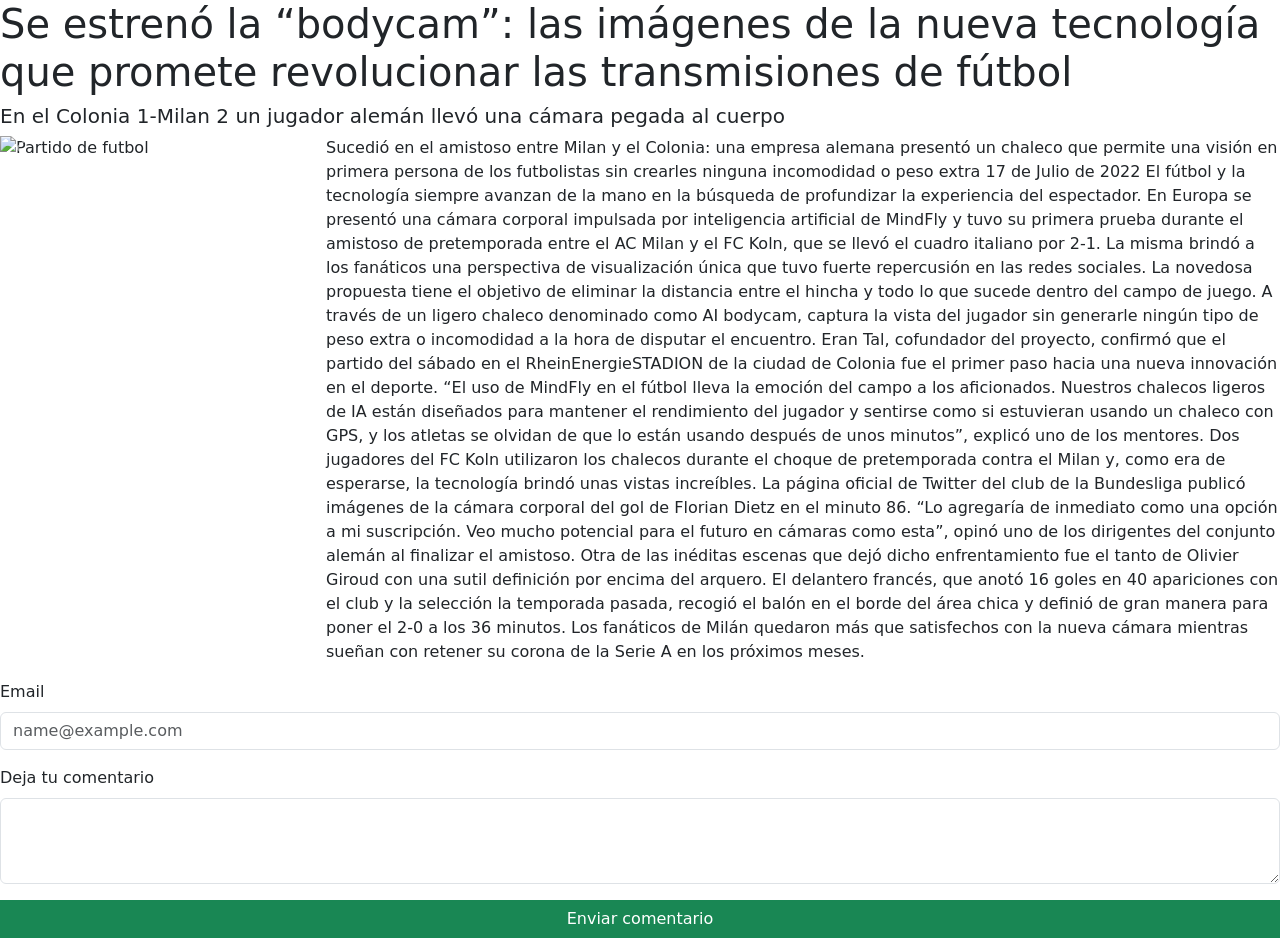
==== noticia2.html @ 4faa3a51 "Initial commit" ====
<!DOCTYPE html>
<html lang="en">
  <head>
    <meta charset="UTF-8" />
    <meta name="viewport" content="width=device-width, initial-scale=1.0" />
    <meta http-equiv="X-UA-Compatible" content="ie=edge" />
    <link
      href="https://cdn.jsdelivr.net/npm/bootstrap@5.0.2/dist/css/bootstrap.min.css"
      rel="stylesheet"
      integrity="sha384-EVSTQN3/azprG1Anm3QDgpJLIm9Nao0Yz1ztcQTwFspd3yD65VohhpuuCOmLASjC"
      crossorigin="anonymous"
    />
    <title>Noticia</title>
  </head>
  <body>
    <div class="conteiner-fluid">
      <div class="row">
        <div class="col">
          <h1>
            Se estrenó la “bodycam”: las imágenes de la nueva tecnología que
            promete revolucionar las transmisiones de fútbol
          </h1>
          <h5>
            En el Colonia 1-Milan 2 un jugador alemán llevó una cámara pegada al
            cuerpo
          </h5>
        </div>
      </div>
      <div class="row">
        <div class="col-lg-3 col-xs-12">
          <div
            id="carouselExampleFade"
            class="carousel slide carousel-fade"
            data-bs-ride="carousel"
          >
            <div class="carousel-inner">
              <div class="carousel-item active">
                <img
                  src="https://www.eltiempo.com/files/image_1200_680/uploads/2022/07/17/62d47d0e9a5cc.jpeg"
                  class="d-block w-100"
                  alt="Partido de futbol"
                />
              </div>
              <div class="carousel-item">
                <img
                  src="https://images.ole.com.ar/2022/07/17/jSyle6F1P_720x0__1.jpg"
                  class="d-block w-100"
                  alt="Jugador con la camara en su camiseta"
                />
              </div>
            </div>
            <button
              class="carousel-control-prev"
              type="button"
              data-bs-target="#carouselExampleFade"
              data-bs-slide="prev"
            >
              <span
                class="carousel-control-prev-icon"
                aria-hidden="true"
              ></span>
              <span class="visually-hidden">Previous</span>
            </button>
            <button
              class="carousel-control-next"
              type="button"
              data-bs-target="#carouselExampleFade"
              data-bs-slide="next"
            >
              <span
                class="carousel-control-next-icon"
                aria-hidden="true"
              ></span>
              <span class="visually-hidden">Next</span>
            </button>
          </div>
        </div>
        <div class="col-lg-9 col-xs-12">
          <p>
            Sucedió en el amistoso entre Milan y el Colonia: una empresa alemana
            presentó un chaleco que permite una visión en primera persona de los
            futbolistas sin crearles ninguna incomodidad o peso extra 17 de
            Julio de 2022 El fútbol y la tecnología siempre avanzan de la mano
            en la búsqueda de profundizar la experiencia del espectador. En
            Europa se presentó una cámara corporal impulsada por inteligencia
            artificial de MindFly y tuvo su primera prueba durante el amistoso
            de pretemporada entre el AC Milan y el FC Koln, que se llevó el
            cuadro italiano por 2-1. La misma brindó a los fanáticos una
            perspectiva de visualización única que tuvo fuerte repercusión en
            las redes sociales. La novedosa propuesta tiene el objetivo de
            eliminar la distancia entre el hincha y todo lo que sucede dentro
            del campo de juego. A través de un ligero chaleco denominado como AI
            bodycam, captura la vista del jugador sin generarle ningún tipo de
            peso extra o incomodidad a la hora de disputar el encuentro. Eran
            Tal, cofundador del proyecto, confirmó que el partido del sábado en
            el RheinEnergieSTADION de la ciudad de Colonia fue el primer paso
            hacia una nueva innovación en el deporte. “El uso de MindFly en el
            fútbol lleva la emoción del campo a los aficionados. Nuestros
            chalecos ligeros de IA están diseñados para mantener el rendimiento
            del jugador y sentirse como si estuvieran usando un chaleco con GPS,
            y los atletas se olvidan de que lo están usando después de unos
            minutos”, explicó uno de los mentores. Dos jugadores del FC Koln
            utilizaron los chalecos durante el choque de pretemporada contra el
            Milan y, como era de esperarse, la tecnología brindó unas vistas
            increíbles. La página oficial de Twitter del club de la Bundesliga
            publicó imágenes de la cámara corporal del gol de Florian Dietz en
            el minuto 86. “Lo agregaría de inmediato como una opción a mi
            suscripción. Veo mucho potencial para el futuro en cámaras como
            esta”, opinó uno de los dirigentes del conjunto alemán al finalizar
            el amistoso. Otra de las inéditas escenas que dejó dicho
            enfrentamiento fue el tanto de Olivier Giroud con una sutil
            definición por encima del arquero. El delantero francés, que anotó
            16 goles en 40 apariciones con el club y la selección la temporada
            pasada, recogió el balón en el borde del área chica y definió de
            gran manera para poner el 2-0 a los 36 minutos. Los fanáticos de
            Milán quedaron más que satisfechos con la nueva cámara mientras
            sueñan con retener su corona de la Serie A en los próximos meses.
          </p>
        </div>
      </div>
      <div class="row">
        <div class="mb-3">
          <label for="exampleFormControlInput1" class="form-label">Email</label>
          <input
            type="email"
            class="form-control"
            id="exampleFormControlInput1"
            placeholder="name@example.com"
          />
        </div>
        <div class="mb-3">
          <label for="exampleFormControlTextarea1" class="form-label"
            >Deja tu comentario</label
          >
          <textarea
            class="form-control"
            id="exampleFormControlTextarea1"
            rows="3"
          ></textarea>
        </div>
        <button type="button" class="btn btn-success">Enviar comentario</button>
      </div>
    </div>
    <script
      src="https://cdn.jsdelivr.net/npm/@popperjs/core@2.9.2/dist/umd/popper.min.js"
      integrity="sha384-IQsoLXl5PILFhosVNubq5LC7Qb9DXgDA9i+tQ8Zj3iwWAwPtgFTxbJ8NT4GN1R8p"
      crossorigin="anonymous"
    ></script>
    <script
      src="https://cdn.jsdelivr.net/npm/bootstrap@5.0.2/dist/js/bootstrap.min.js"
      integrity="sha384-cVKIPhGWiC2Al4u+LWgxfKTRIcfu0JTxR+EQDz/bgldoEyl4H0zUF0QKbrJ0EcQF"
      crossorigin="anonymous"
    ></script>
  </body>
</html>
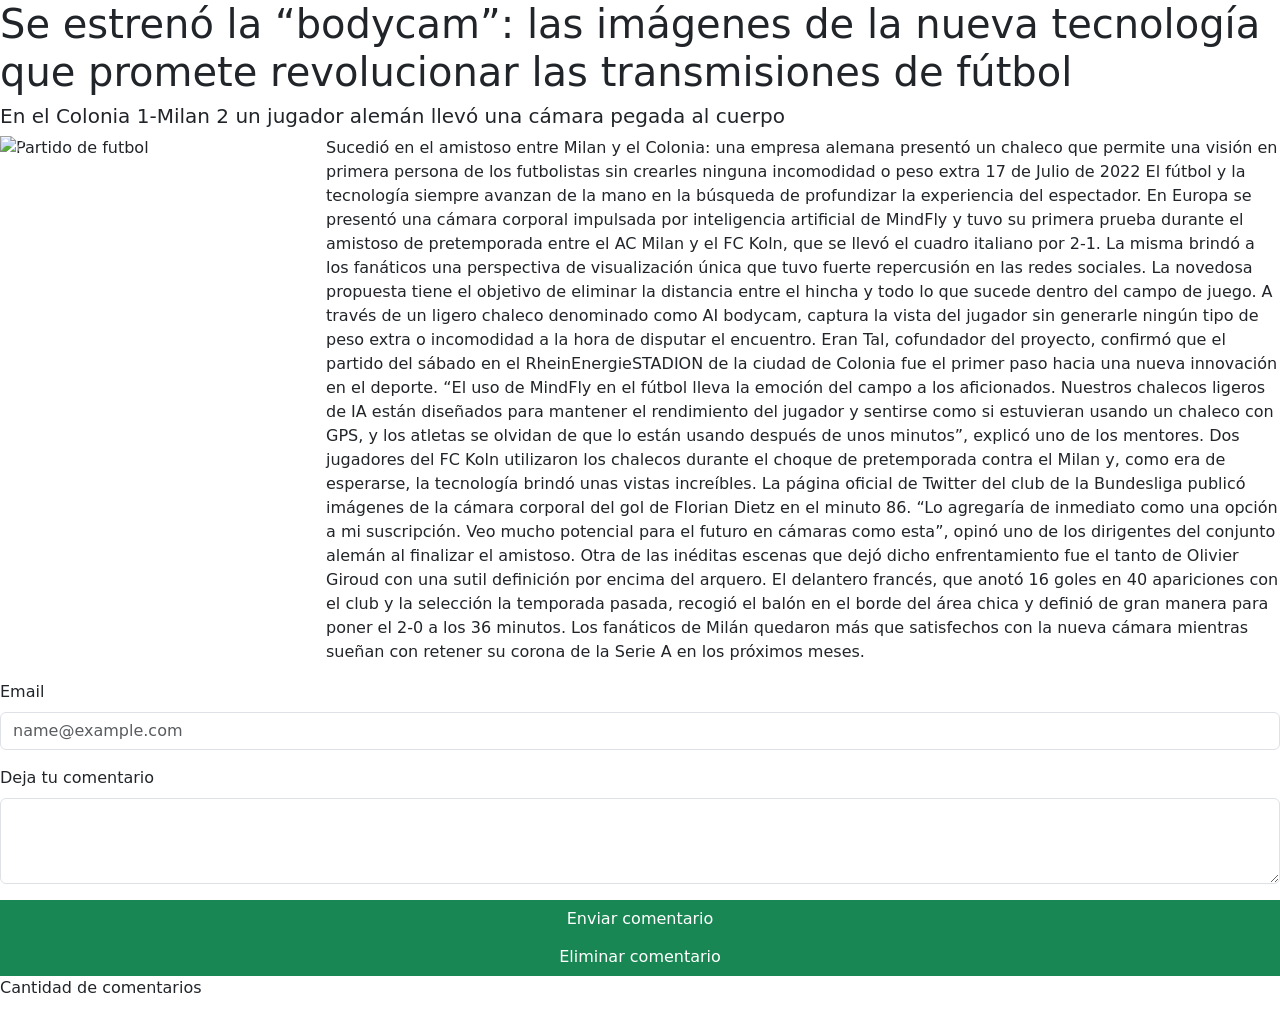
==== commit a3eca3d0: "incorporacion-contador-todas-las-noticias" ====
--- a/noticia2.html
+++ b/noticia2.html
@@ -138,8 +138,12 @@
             rows="3"
           ></textarea>
         </div>
-        <button type="button" class="btn btn-success">Enviar comentario</button>
-      </div>
+        <button type="button" id="comentario" class="btn btn-success">Enviar comentario</button>
+        <button type="button" id="dejarDeComentar" class="btn btn-success">Eliminar comentario</button>
+         <p>Cantidad de comentarios</p>
+         <div id="cantidad">
+            <script src="src/index.ts"></script> 
+       </div>
     </div>
     <script
       src="https://cdn.jsdelivr.net/npm/@popperjs/core@2.9.2/dist/umd/popper.min.js"
@@ -151,5 +155,6 @@
       integrity="sha384-cVKIPhGWiC2Al4u+LWgxfKTRIcfu0JTxR+EQDz/bgldoEyl4H0zUF0QKbrJ0EcQF"
       crossorigin="anonymous"
     ></script>
+    <script src="src/index.ts"></script>
   </body>
 </html>
